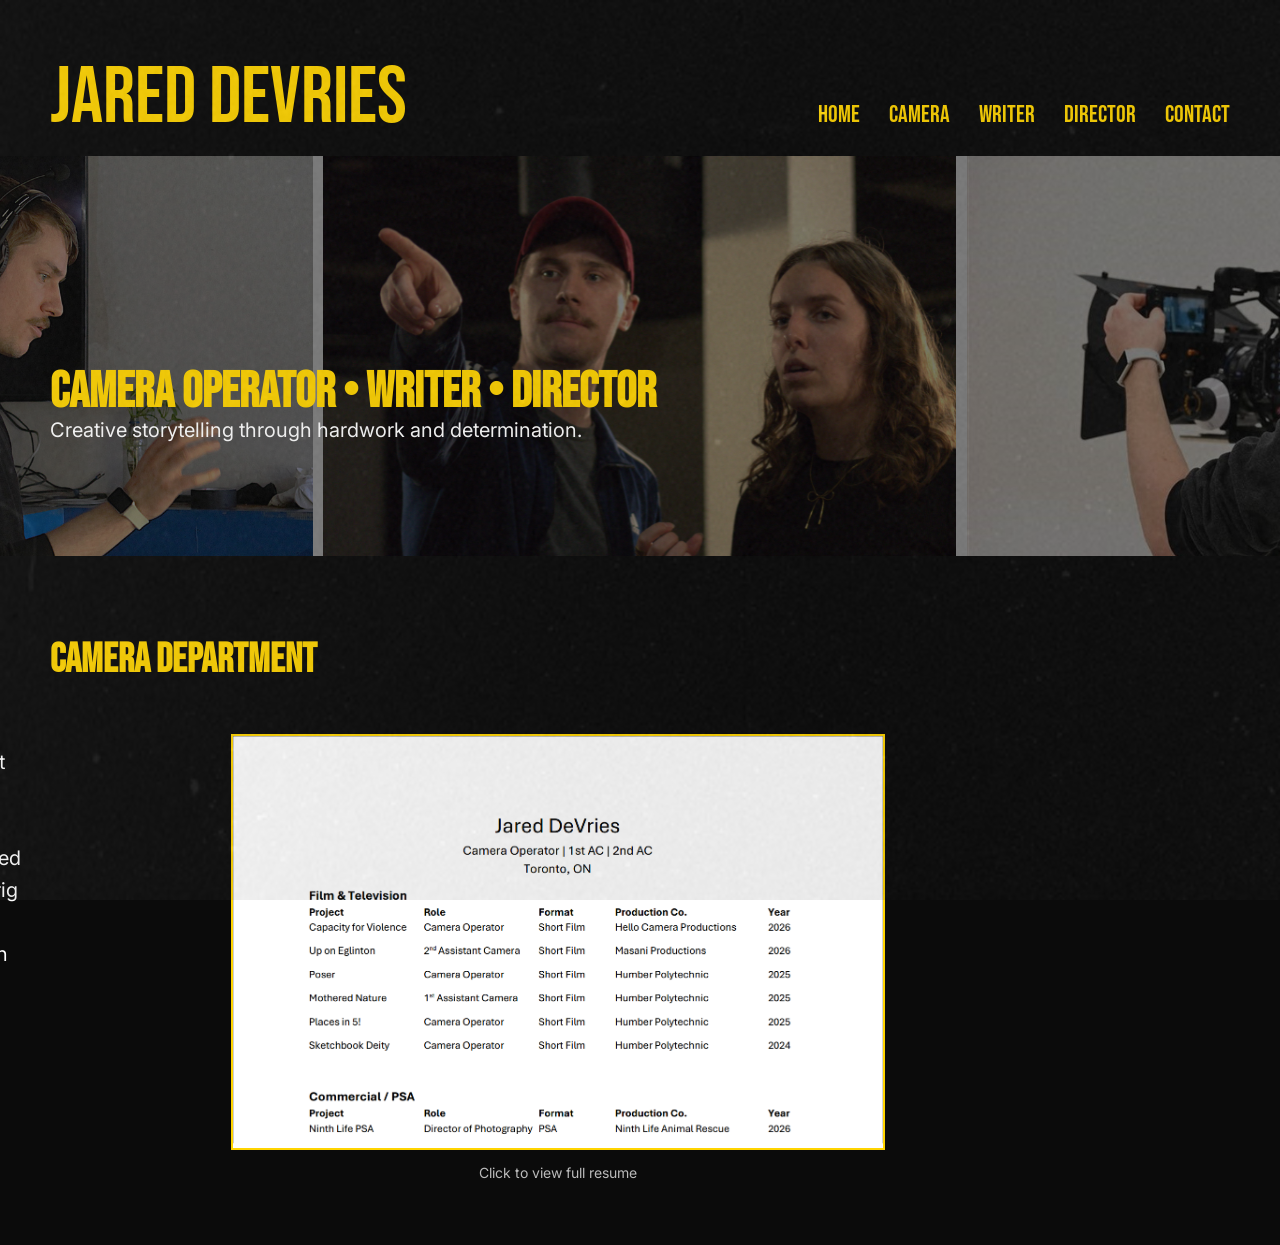
==== camera.html @ 67d92d67 "Add files via upload" ====
<!DOCTYPE html>
<html>

<head>
<title>Camera - Jared DeVries</title>
<link rel="stylesheet" href="style.css">
</head>

<body>

<div class="header">

<div class="site-name">
Jared DeVries
</div>

<nav>
<a href="index.html">Home</a>
<a href="camera.html">Camera</a>
<a href="writer.html">Writer</a>
<a href="director.html">Director</a>
<a href="contact.html">Contact</a>
</nav>

</div>

<section class="hero">

<h2>Camera Operator • Writer • Director</h2>

<p>
Creative storytelling through hardwork and determination.
</p>

</section>

<h2>Camera Department</h2>

<div class="camera-section">

<div class="resume-preview">

<a href="documents/camera_resume.pdf" target="_blank">
<img src="images/camera_resume_preview.png">
</a>

<p class="resume-caption">Click to view full resume</p>

</div>

<section id="skills">
<ul>
<li>WHSC Working at Heights Certified</li>
<li>Experienced with Easyrig & Virtual Production</li>
</ul>
</section>

</div>
---- style.css ----
/* Load Bebas Neue font */
@font-face {
  font-family: 'BebasNeue';
  src: url('fonts/BebasNeue-Regular.ttf') format('truetype');
}

@font-face {
  font-family: 'Mistral';
  src: url('fonts/Mistral.TTF') format('truetype');
  font-weight: normal;
  font-style: normal;
}

@font-face {
  font-family: 'Inter';
  src: url('fonts/Inter.ttf') format('truetype');
  font-weight: 400;
  font-style: normal;
}

/* General page styling */
body {
  background-color: #0b0b0b;
  color: white;
 font-family: 'Inter', sans-serif;
  margin: 50px;
}

/* Header bar */
.header {
  display: flex;
  justify-content: space-between;
  align-items: baseline;
}

/* Subheader bar */
h3 {
  font-family: 'Inter', sans-serif;
  font-size: 1.1rem;
  font-weight: 600;
  margin-top: 20px;
}

/* Name in top left */
.site-name {
  font-family: 'BebasNeue';
  font-size: 80px;
  color: #FFD400;
}

/* Navigation links */
nav a {
  font-family: 'BebasNeue';
  font-size: 24px;
  color: #FFD400;
  text-decoration: none;
  margin-left: 25px;
}

nav a:hover {
  color: white;
}

/* Page headings */
h2 {
  font-family: 'BebasNeue';
  font-size: 40px;
  color: #FFD400;
}

/* About section */
.about {
  display: flex;
  margin-top: 20px;
  max-width: 1000px;
  margin-left: auto;
  margin-right: auto;
}

.about img {
  width: 450px;
  margin-right: 40px;
}

.about-text {
  font-size: 18px;
  line-height: 1.2;
}

.about-text h2 {
  margin-top: 0;
  margin-bottom: 0px;
}

.about-text p {
  margin-top: 0px;
}

/* Director page posters */

.poster-grid {
  display: grid;
  grid-template-columns: repeat(4, 1fr);
  gap: 40px;
  margin-top: 40px;
  justify-content: center;
}

.poster-grid img {
  width: 270px;
  height: 400px;
  object-fit: cover;
}

.poster-grid img:hover {
  transform: scale(1.05);
  transition: 0.2s;
}

/* Film text under posters */

.film {
  text-align: center;
}

.film-title {
  font-family: 'BebasNeue';
  color: #FFD400;
  font-size: 24px;
  letter-spacing: 1px;
  margin-top: 14px;
}

.film-year {
  font-family: Arial, sans-serif;
  color: #cccccc;
  font-size: 14px;
  letter-spacing: 2px;
  margin-top: 4px;
}

/* Camera resume preview */

.resume-preview {
  margin-top: 40px;
  text-align: center;
}

.resume-preview img {
  width: 650px;
  border: 2px solid #FFD400;
  transition: transform 0.2s;
}

.resume-preview img:hover {
  transform: scale(1.05);
}

.resume-caption {
  margin-top: 10px;
  font-size: 14px;
  color: #bbbbbb;
}

/* Hero section */

.hero {
  margin-top: 10px;
  margin-bottom: 80px;

  margin-left: -50px;
  margin-right: -50px;

  height: 400px;

  background-image: url("images/hero.png");
  background-size: cover;
  background-position: center;
  background-repeat: no-repeat;

  display: flex;
  flex-direction: column;
  justify-content: center;

  padding-left: 50px;

  position: relative;
}

.hero::before {
  content: "";
  position: absolute;
  top: 0;
  left: 0;
  width: 100%;
  height: 100%;
  background: rgba(0, 0, 0, 0.5);
}

.hero h2 {
  font-size: 50px;
  color: #FFD400;
  margin-bottom: -24px;
  z-index: 2;
}

.hero p {
  font-size: 20px;
  color: white;
  max-width: 700px;
  margin-bottom: -50px;
  z-index: 2;
}

/* Film grain overlay */

body::before {
  content: "";
  position: fixed;
  top: 0;
  left: 0;
  width: 100%;
  height: 100%;
  pointer-events: none;
  z-index: 9999;
  opacity: 0.1;

  background-image: url("images/grain.png");
  background-size: cover;
  background-repeat: no-repeat;
}

/* General link styling */

a {
  color: #FFD400;
  text-decoration: none;
}

a:visited {
  color: #FFD400;
}

a:hover {
  color: white;
}

/* Video container */

.video-wrapper {
  max-width: 750px;  /* Controls size */
  margin: 40px auto; /* Centers horizontally and adds spacing */
  z-index: 10000;
}

/* Contact page styling */

.contact-links a {
  font-family: 'BebasNeue';
  font-size: 26px;
  letter-spacing: 1px;
}

.contact-links a:hover {
  color: white;
}

.contact-links p {
  font-family: 'BebasNeue';
  font-size: 26px;
  color: white;
  margin-bottom: 5px;
}

.contact-links p {
  margin: 0 0 6px 0;
}

h2 {
  margin-bottom: 5px;
}

.contact-links {
  margin-top: 20px;
  margin-left: 50px;
}

.camera-section {
  display: flex;
  flex-direction: row-reverse;
  align-items: flex-start;
  justify-content: center;
  gap: 60px;
  margin-top: 10px;
  margin-right: 550px;
}

#skills ul {
  font-size: 20px;
  line-height: 1.6;
   margin-right: 150px;
   margin-left: 20px;
}

/*Script font colour */

.script-container {
    max-width: 800px;
    margin: 60px auto;
    padding: 40px;
    background-color: #f9f9f9;
    color: #222;
    font-family: "Courier New", monospace;
}

/* Scene headings */
.scene {
    font-weight: bold;
    text-transform: uppercase;
    margin-top: 30px;
}

/* Action text */
.action {
    margin: 15px 0;
}

/* Character names */
.character {
    text-align: center;
    margin-top: 20px;
    font-weight: bold;
}

/* Dialogue */
.dialogue {
    max-width: 400px;
    margin: 0 auto 15px auto;
    text-align: left;
}

/* Parentheticals */
.parenthetical {
    text-align: center;
    font-style: italic;
    margin: 0;
}

/* Script watermark */

.watermark {
    position: fixed;
    bottom: 10px;
    right: 20px;
    opacity: 0.4;
    font-size: 20px;
    color: white;
    z-index: 9999;
    pointer-events: none;
}

.watermark-center {
    position: fixed;
    top: 50%;
    left: 50%;
    transform: translate(-50%, -50%) rotate(-30deg);
    font-size: 80px;
    color: rgba(0, 0, 0, 0.08); /* very faint */
    white-space: nowrap;
    pointer-events: none;
    z-index: 9999;
    user-select: none;
}
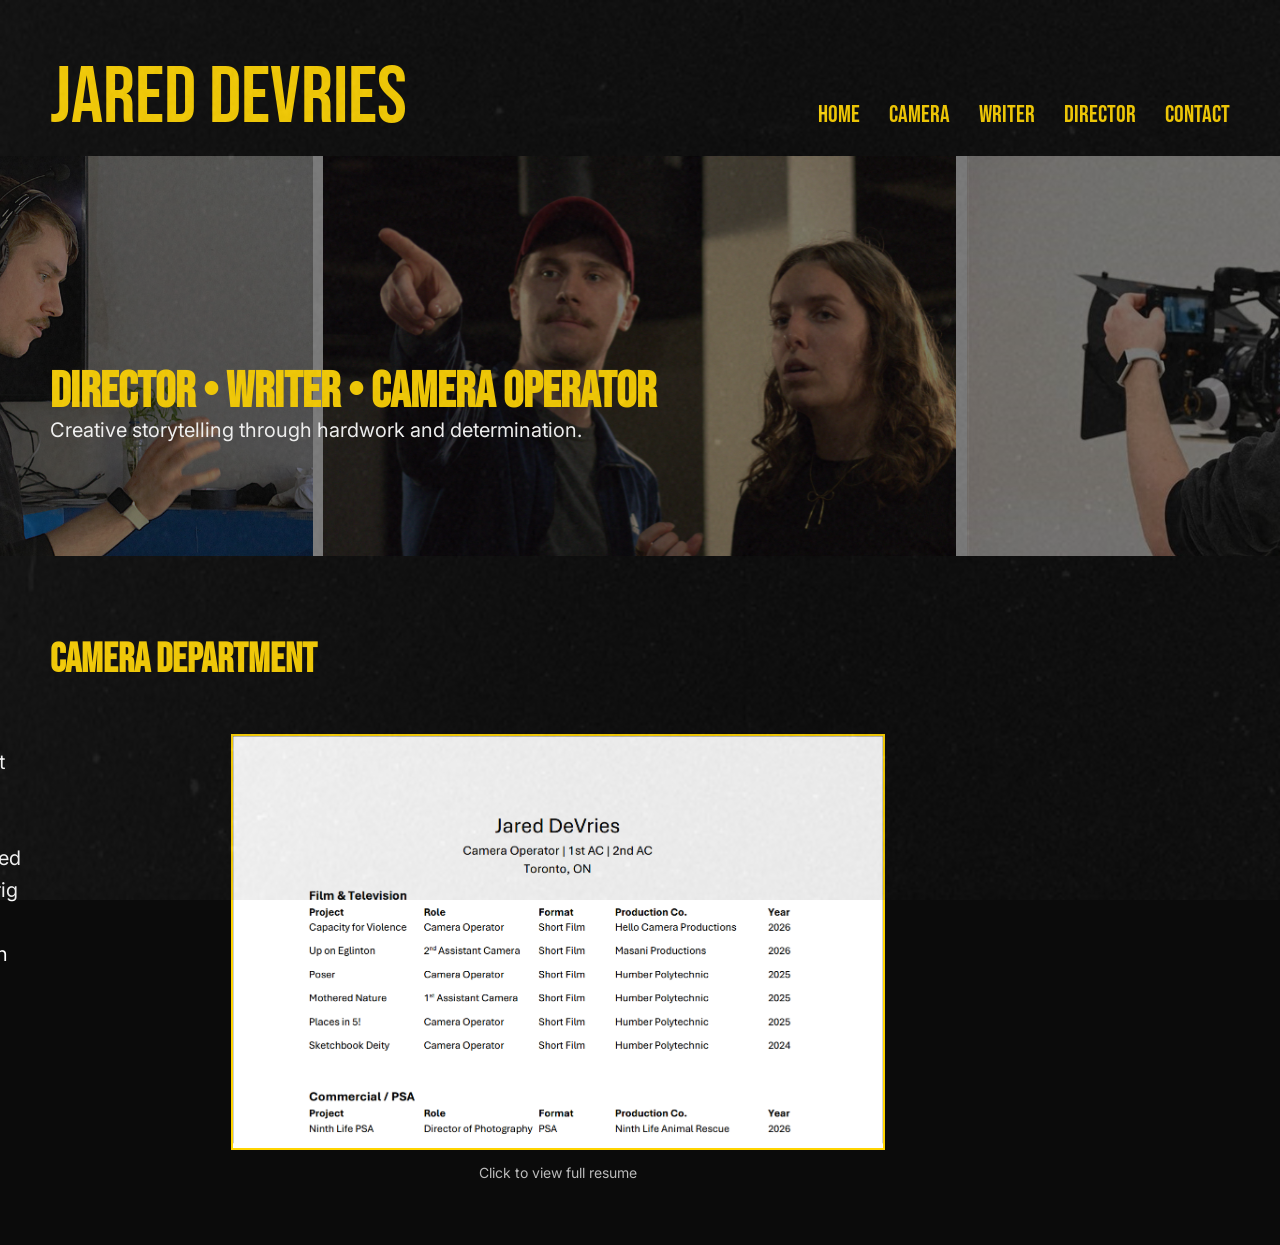
==== commit 702481cb: "Update camera.html" ====
--- a/camera.html
+++ b/camera.html
@@ -26,7 +26,7 @@
 
 <section class="hero">
 
-<h2>Camera Operator • Writer • Director</h2>
+<h2>Director • Writer • Camera Operator</h2>
 
 <p>
 Creative storytelling through hardwork and determination.
@@ -55,4 +55,4 @@
 </ul>
 </section>
 
-</div>+</div>
--- a/style.css
+++ b/style.css
@@ -370,4 +370,104 @@
     pointer-events: none;
     z-index: 9999;
     user-select: none;
-}+}
+
+/* MOBILE STYLES */
+
+@media (max-width: 768px) {
+
+  body {
+    margin: 20px;
+  }
+
+  /* Header */
+  .header {
+    flex-direction: column;
+    align-items: flex-start;
+  }
+
+  .site-name {
+    font-size: 48px;
+  }
+
+  nav {
+    margin-top: 10px;
+  }
+
+  nav a {
+    font-size: 20px;
+    margin-left: 0;
+    margin-right: 15px;
+  }
+
+  /* Hero */
+  .hero {
+    margin-left: -20px;
+    margin-right: -20px;
+    height: auto;
+    padding: 40px 20px;
+  }
+
+  .hero h2 {
+    font-size: 32px;
+    margin-bottom: 10px;
+  }
+
+  .hero p {
+    font-size: 16px;
+    margin-bottom: 0;
+  }
+
+  /* About section */
+  .about {
+    flex-direction: column;
+  }
+
+  .about img {
+    width: 100%;
+    margin-right: 0;
+    margin-bottom: 20px;
+  }
+
+  .about-text {
+    font-size: 16px;
+  }
+
+  /* Poster grid */
+  .poster-grid {
+    grid-template-columns: repeat(2, 1fr);
+    gap: 20px;
+  }
+
+  .poster-grid img {
+    width: 100%;
+    height: auto;
+  }
+
+  /* Resume preview */
+  .resume-preview img {
+    width: 100%;
+  }
+
+  /* Camera section */
+  .camera-section {
+    flex-direction: column;
+    margin-right: 0;
+    gap: 20px;
+  }
+
+  #skills ul {
+    margin: 0;
+  }
+
+  /* Video */
+  .video-wrapper {
+    width: 100%;
+    padding: 0 10px;
+  }
+
+  /* Contact */
+  .contact-links {
+    margin-left: 0;
+  }
+}
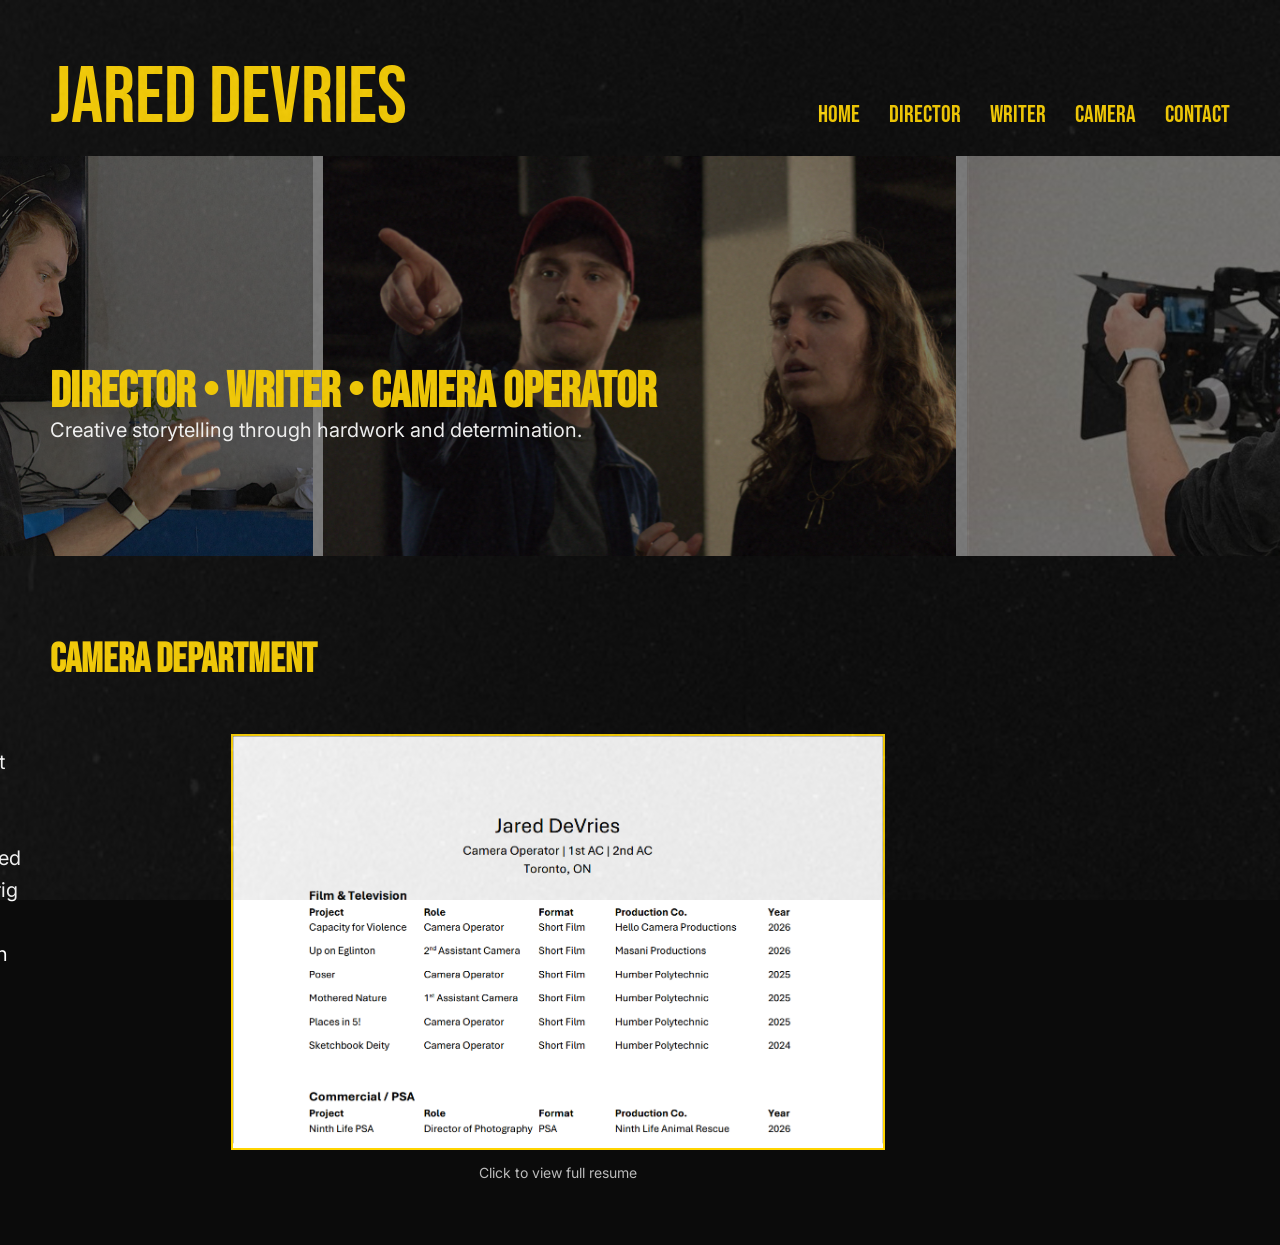
==== commit aae1d9a9: "Update camera.html" ====
--- a/camera.html
+++ b/camera.html
@@ -16,9 +16,9 @@
 
 <nav>
 <a href="index.html">Home</a>
+<a href="director.html">Director</a>
+<a href="writer.html">Writer</a>
 <a href="camera.html">Camera</a>
-<a href="writer.html">Writer</a>
-<a href="director.html">Director</a>
 <a href="contact.html">Contact</a>
 </nav>
 
